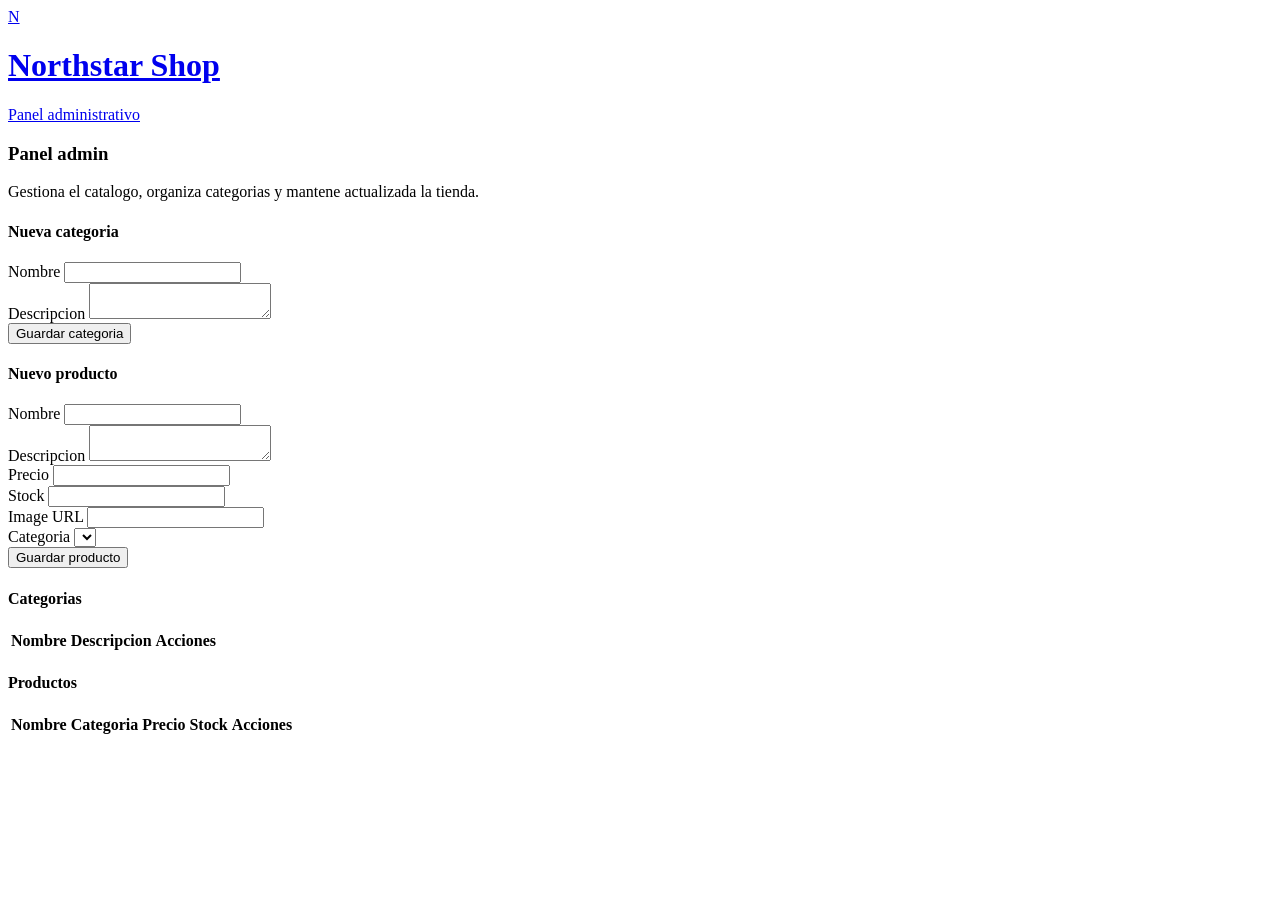
==== frontend/admin.html @ eb370392 "Refine storefront copy for production feel" ====
<!DOCTYPE html>
<html lang="es">
<head>
    <meta charset="UTF-8">
    <meta name="viewport" content="width=device-width, initial-scale=1.0">
    <title>Northstar Shop | Admin</title>
    <link rel="stylesheet" href="css/styles.css">
</head>
<body>
    <header class="topbar">
        <div class="shell topbar-inner">
            <a class="brand" href="index.html">
                <div class="brand-mark">N</div>
                <div class="brand-copy">
                    <h1>Northstar Shop</h1>
                    <p>Panel administrativo</p>
                </div>
            </a>
            <nav class="nav-links" data-auth-links></nav>
        </div>
    </header>

    <main class="admin-wrapper">
        <div class="shell">
            <div class="section-head">
                <div>
                    <h3>Panel admin</h3>
                    <p>Gestiona el catalogo, organiza categorias y mantene actualizada la tienda.</p>
                </div>
            </div>
            <div id="adminMessage" class="message"></div>

            <section class="admin-grid">
                <article class="panel-card">
                    <h4>Nueva categoria</h4>
                    <form id="categoryForm" class="form-grid">
                        <input id="categoryId" type="hidden">
                        <div class="field">
                            <label for="categoryName">Nombre</label>
                            <input id="categoryName" required>
                        </div>
                        <div class="field">
                            <label for="categoryDescription">Descripcion</label>
                            <textarea id="categoryDescription" required></textarea>
                        </div>
                        <button class="btn" type="submit">Guardar categoria</button>
                    </form>
                </article>

                <article class="panel-card">
                    <h4>Nuevo producto</h4>
                    <form id="productForm" class="form-grid">
                        <input id="productId" type="hidden">
                        <div class="field">
                            <label for="productName">Nombre</label>
                            <input id="productName" required>
                        </div>
                        <div class="field">
                            <label for="productDescription">Descripcion</label>
                            <textarea id="productDescription" required></textarea>
                        </div>
                        <div class="split-2">
                            <div class="field">
                                <label for="productPrice">Precio</label>
                                <input id="productPrice" type="number" min="0.01" step="0.01" required>
                            </div>
                            <div class="field">
                                <label for="productStock">Stock</label>
                                <input id="productStock" type="number" min="0" required>
                            </div>
                        </div>
                        <div class="field">
                            <label for="productImageUrl">Image URL</label>
                            <input id="productImageUrl" type="url" required>
                        </div>
                        <div class="field">
                            <label for="productCategoryId">Categoria</label>
                            <select id="productCategoryId" required></select>
                        </div>
                        <button class="btn" type="submit">Guardar producto</button>
                    </form>
                </article>
            </section>

            <section class="section">
                <div class="product-grid">
                    <article class="panel-card">
                        <h4>Categorias</h4>
                        <div class="table-shell">
                            <table>
                                <thead>
                                    <tr><th>Nombre</th><th>Descripcion</th><th>Acciones</th></tr>
                                </thead>
                                <tbody id="adminCategories"></tbody>
                            </table>
                        </div>
                    </article>

                    <article class="panel-card">
                        <h4>Productos</h4>
                        <div class="table-shell">
                            <table>
                                <thead>
                                    <tr><th>Nombre</th><th>Categoria</th><th>Precio</th><th>Stock</th><th>Acciones</th></tr>
                                </thead>
                                <tbody id="adminProducts"></tbody>
                            </table>
                        </div>
                    </article>
                </div>
            </section>
        </div>
    </main>

    <script src="js/config.js"></script>
    <script src="js/common.js"></script>
    <script src="js/admin.js"></script>
</body>
</html>
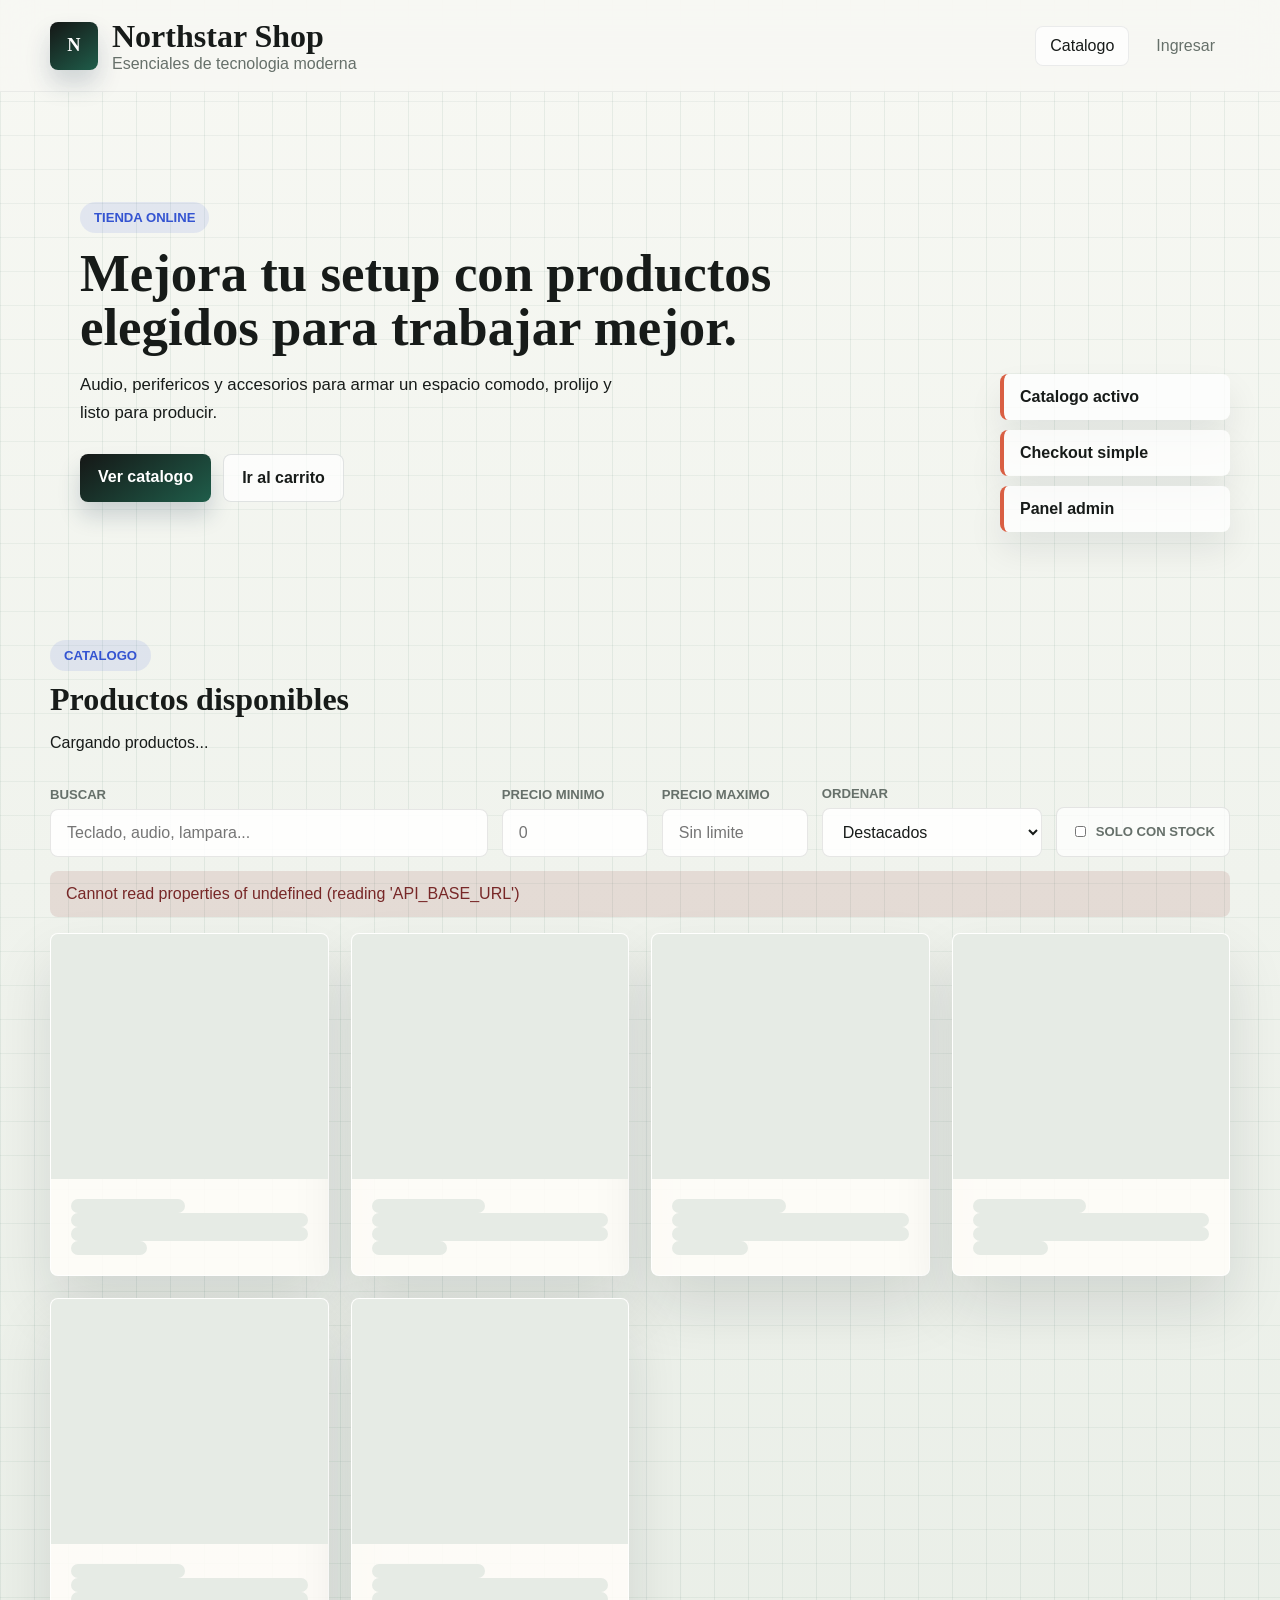
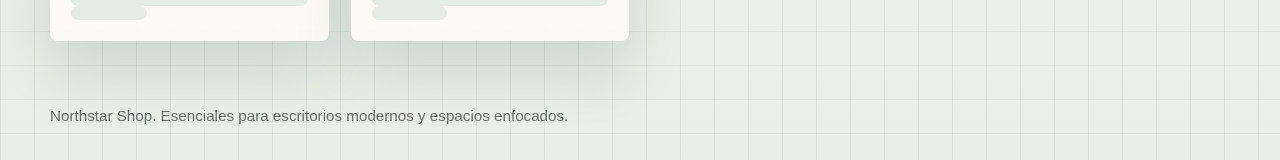
==== commit 18fda1de: "Add catalog filters, admin metrics, and backend tests" ====
--- a/frontend/admin.html
+++ b/frontend/admin.html
@@ -3,7 +3,7 @@
 <head>
     <meta charset="UTF-8">
     <meta name="viewport" content="width=device-width, initial-scale=1.0">
-    <title>Northstar Shop | Admin</title>
+    <title>Northstar Shop | Administracion</title>
     <link rel="stylesheet" href="css/styles.css">
 </head>
 <body>
@@ -29,6 +29,7 @@
                 </div>
             </div>
             <div id="adminMessage" class="message"></div>
+            <section class="admin-stats" id="adminStats" aria-label="Resumen del catalogo"></section>
 
             <section class="admin-grid">
                 <article class="panel-card">
@@ -70,9 +71,10 @@
                             </div>
                         </div>
                         <div class="field">
-                            <label for="productImageUrl">Image URL</label>
+                            <label for="productImageUrl">URL de imagen</label>
                             <input id="productImageUrl" type="url" required>
                         </div>
+                        <div class="image-preview" id="productImagePreview">Vista previa de la imagen</div>
                         <div class="field">
                             <label for="productCategoryId">Categoria</label>
                             <select id="productCategoryId" required></select>
@@ -101,7 +103,7 @@
                         <div class="table-shell">
                             <table>
                                 <thead>
-                                    <tr><th>Nombre</th><th>Categoria</th><th>Precio</th><th>Stock</th><th>Acciones</th></tr>
+                                    <tr><th>Producto</th><th>Categoria</th><th>Precio</th><th>Stock</th><th>Acciones</th></tr>
                                 </thead>
                                 <tbody id="adminProducts"></tbody>
                             </table>
--- a/frontend/css/styles.css
+++ b/frontend/css/styles.css
@@ -0,0 +1,828 @@
+:root {
+    --bg: #f7f8f3;
+    --bg-deep: #e9eee7;
+    --surface: rgba(255, 255, 252, 0.9);
+    --surface-strong: #ffffff;
+    --surface-dark: #151716;
+    --surface-dark-soft: #27302a;
+    --text: #171b19;
+    --muted: #66706a;
+    --line: rgba(23, 27, 25, 0.1);
+    --line-strong: rgba(23, 27, 25, 0.18);
+    --primary: #1f5d4a;
+    --primary-soft: #2c7c63;
+    --accent: #d95f43;
+    --accent-soft: rgba(217, 95, 67, 0.12);
+    --blue: #3454d1;
+    --blue-soft: rgba(52, 84, 209, 0.1);
+    --success-bg: rgba(31, 123, 91, 0.12);
+    --success-text: #175f47;
+    --danger-bg: rgba(142, 47, 47, 0.12);
+    --danger-text: #772727;
+    --shadow-lg: 0 30px 60px rgba(16, 24, 32, 0.12);
+    --shadow-md: 0 18px 34px rgba(16, 24, 32, 0.08);
+    --radius-xl: 8px;
+    --radius-lg: 8px;
+    --radius-md: 8px;
+    --radius-sm: 8px;
+    --container: 1180px;
+}
+
+* {
+    box-sizing: border-box;
+}
+
+html {
+    scroll-behavior: smooth;
+}
+
+body {
+    margin: 0;
+    min-height: 100vh;
+    font-family: "Aptos", "Segoe UI Variable", "Segoe UI", sans-serif;
+    color: var(--text);
+    background:
+        linear-gradient(90deg, rgba(31, 93, 74, 0.08) 1px, transparent 1px),
+        linear-gradient(0deg, rgba(31, 93, 74, 0.06) 1px, transparent 1px),
+        linear-gradient(180deg, var(--bg) 0%, var(--bg-deep) 100%);
+    background-size: 34px 34px, 34px 34px, auto;
+}
+
+a {
+    color: inherit;
+    text-decoration: none;
+}
+
+button,
+input,
+select,
+textarea {
+    font: inherit;
+}
+
+.shell {
+    width: min(100% - 32px, var(--container));
+    margin: 0 auto;
+}
+
+.topbar {
+    position: sticky;
+    top: 0;
+    z-index: 50;
+    backdrop-filter: blur(18px);
+    background: rgba(247, 248, 243, 0.88);
+    border-bottom: 1px solid rgba(22, 32, 42, 0.06);
+}
+
+.topbar-inner,
+.section-head,
+.cta-row,
+.pill-row,
+.nav-links,
+.quantity-row,
+.brand {
+    display: flex;
+    gap: 12px;
+    flex-wrap: wrap;
+}
+
+.topbar-inner,
+.section-head {
+    justify-content: space-between;
+}
+
+.topbar-inner {
+    align-items: center;
+    padding: 18px 0;
+}
+
+.section-head {
+    align-items: flex-end;
+    margin-bottom: 22px;
+}
+
+.brand {
+    align-items: center;
+    gap: 14px;
+}
+
+.brand-mark {
+    width: 48px;
+    height: 48px;
+    display: grid;
+    place-items: center;
+    border-radius: var(--radius-sm);
+    background: linear-gradient(145deg, var(--surface-dark), var(--primary));
+    color: #fff;
+    font-family: Georgia, "Times New Roman", serif;
+    font-size: 1.15rem;
+    font-weight: 700;
+    letter-spacing: 0;
+    box-shadow: 0 14px 24px rgba(22, 50, 79, 0.18);
+}
+
+.brand-copy h1,
+.brand-copy p,
+.section-head h3,
+.section-head p,
+.hero-copy h2,
+.hero-copy p {
+    margin: 0;
+}
+
+.brand-copy h1,
+.hero-copy h2,
+.section-head h3,
+.price,
+.order-card h3 {
+    font-family: Georgia, "Times New Roman", serif;
+    letter-spacing: 0;
+}
+
+.brand-copy p,
+.meta,
+.helper-text,
+.empty-state,
+.notice,
+.section-head p {
+    color: var(--muted);
+}
+
+.nav-links a,
+.nav-links button {
+    border: 1px solid transparent;
+    background: transparent;
+    color: var(--muted);
+    padding: 10px 14px;
+    border-radius: var(--radius-sm);
+    cursor: pointer;
+    transition: 0.2s ease;
+}
+
+.nav-links a:hover,
+.nav-links button:hover,
+.nav-links .active {
+    color: var(--text);
+    border-color: rgba(22, 32, 42, 0.08);
+    background: rgba(255, 255, 255, 0.74);
+}
+
+.storefront-hero,
+.auth-wrapper,
+.detail-wrapper,
+.cart-wrapper,
+.orders-wrapper,
+.admin-wrapper {
+    padding: 46px 0 60px;
+}
+
+.hero-layout,
+.detail-grid,
+.cart-layout,
+.split-2,
+.product-grid,
+.admin-grid,
+.order-grid {
+    display: grid;
+    gap: 22px;
+}
+
+.detail-grid {
+    grid-template-columns: 1.15fr 0.85fr;
+}
+
+.hero-layout {
+    align-items: end;
+    grid-template-columns: minmax(0, 1fr) auto;
+    padding: 34px 0 18px;
+}
+
+.cart-layout {
+    grid-template-columns: 1.45fr 0.92fr;
+    overflow: hidden;
+}
+
+.split-2 {
+    grid-template-columns: repeat(2, 1fr);
+}
+
+.product-grid,
+.admin-grid,
+.order-grid {
+    grid-template-columns: repeat(auto-fit, minmax(265px, 1fr));
+}
+
+.glass-card,
+.product-card,
+.order-card,
+.panel-card,
+.auth-card,
+.detail-grid,
+.cart-layout {
+    background: var(--surface);
+    border: 1px solid rgba(255, 255, 255, 0.78);
+    border-radius: var(--radius-xl);
+    box-shadow: var(--shadow-lg);
+}
+
+.hero-copy,
+.auth-card,
+.detail-copy,
+.cart-items,
+.cart-summary,
+.order-card,
+.panel-card {
+    padding: 30px;
+}
+
+.eyebrow,
+.label {
+    display: inline-flex;
+    align-items: center;
+    gap: 8px;
+    padding: 8px 14px;
+    border-radius: 999px;
+    background: var(--blue-soft);
+    color: var(--blue);
+    font-size: 0.82rem;
+    font-weight: 700;
+    letter-spacing: 0;
+    text-transform: uppercase;
+}
+
+.hero-copy h2 {
+    max-width: 760px;
+    margin: 14px 0 16px;
+    font-size: 3.3rem;
+    line-height: 1.02;
+}
+
+.hero-copy p {
+    max-width: 58ch;
+    margin-bottom: 26px;
+    font-size: 1.05rem;
+    line-height: 1.7;
+}
+
+.hero-proof {
+    display: grid;
+    gap: 10px;
+    min-width: 230px;
+}
+
+.hero-proof span {
+    border-left: 4px solid var(--accent);
+    background: rgba(255, 255, 255, 0.78);
+    border-radius: var(--radius-sm);
+    box-shadow: var(--shadow-md);
+    font-weight: 800;
+    padding: 14px 16px;
+}
+
+.btn,
+.btn-outline,
+.btn-muted,
+.danger-btn {
+    border: 0;
+    border-radius: var(--radius-sm);
+    padding: 14px 18px;
+    font-weight: 700;
+    cursor: pointer;
+    transition: 0.2s ease;
+}
+
+.btn {
+    background: linear-gradient(145deg, var(--surface-dark), var(--primary));
+    color: #fff;
+    box-shadow: 0 14px 22px rgba(22, 50, 79, 0.18);
+}
+
+.btn:hover,
+.btn-outline:hover,
+.btn-muted:hover,
+.danger-btn:hover {
+    transform: translateY(-1px);
+}
+
+.btn-outline {
+    border: 1px solid rgba(22, 32, 42, 0.12);
+    background: rgba(255, 255, 255, 0.72);
+    color: var(--text);
+}
+
+.btn:disabled {
+    cursor: not-allowed;
+    opacity: 0.48;
+    transform: none;
+}
+
+.btn-muted {
+    background: rgba(22, 32, 42, 0.06);
+    color: var(--text);
+}
+
+.danger-btn {
+    background: #8a3434;
+    color: #fff;
+}
+
+.pill {
+    border: 1px solid rgba(22, 32, 42, 0.08);
+    background: rgba(255, 255, 255, 0.74);
+    color: var(--text);
+    padding: 10px 16px;
+    border-radius: 999px;
+    cursor: pointer;
+    transition: 0.2s ease;
+}
+
+.pill:hover {
+    border-color: rgba(22, 32, 42, 0.16);
+}
+
+.pill.active {
+    background: var(--surface-dark);
+    border-color: transparent;
+    color: #fff;
+}
+
+.section {
+    padding: 30px 0 46px;
+}
+
+.catalog-heading {
+    display: flex;
+    justify-content: space-between;
+    align-items: end;
+    gap: 18px;
+    margin-bottom: 18px;
+}
+
+.catalog-heading h3 {
+    font-family: Georgia, "Times New Roman", serif;
+    font-size: 2rem;
+    margin: 10px 0 4px;
+}
+
+.catalog-toolbar {
+    display: grid;
+    grid-template-columns: minmax(240px, 1.35fr) minmax(130px, 0.45fr) minmax(130px, 0.45fr) 220px auto;
+    align-items: end;
+    gap: 14px;
+    margin-bottom: 14px;
+}
+
+.search-field,
+.select-field,
+.checkbox-field {
+    display: grid;
+    gap: 7px;
+}
+
+.search-field span,
+.select-field span,
+.checkbox-field span {
+    color: var(--muted);
+    font-size: 0.82rem;
+    font-weight: 800;
+    text-transform: uppercase;
+}
+
+.search-field input,
+.select-field select,
+.select-field input {
+    width: 100%;
+    border: 1px solid var(--line);
+    background: rgba(255, 255, 255, 0.88);
+    border-radius: var(--radius-sm);
+    color: var(--text);
+    outline: none;
+    padding: 14px 16px;
+}
+
+.search-field input:focus,
+.select-field select:focus,
+.select-field input:focus {
+    border-color: rgba(31, 93, 74, 0.42);
+    box-shadow: 0 0 0 4px rgba(31, 93, 74, 0.1);
+}
+
+.checkbox-field {
+    min-height: 50px;
+    grid-template-columns: 18px auto;
+    align-items: center;
+    border: 1px solid var(--line);
+    background: rgba(255, 255, 255, 0.72);
+    border-radius: var(--radius-sm);
+    padding: 12px 14px;
+}
+
+.checkbox-field input {
+    accent-color: var(--primary);
+}
+
+.product-card {
+    overflow: hidden;
+    background: rgba(255, 253, 249, 0.88);
+    border: 1px solid rgba(255, 255, 255, 0.85);
+}
+
+.product-image,
+.product-card img,
+.detail-image img {
+    width: 100%;
+    height: 245px;
+    display: block;
+    object-fit: cover;
+}
+
+.product-image {
+    overflow: hidden;
+    background: #dce4dc;
+}
+
+.product-card img {
+    transition: transform 0.32s ease;
+}
+
+.product-card:hover img {
+    transform: scale(1.035);
+}
+
+.product-copy {
+    padding: 20px;
+}
+
+.product-meta-row {
+    display: flex;
+    justify-content: space-between;
+    align-items: center;
+    gap: 8px;
+}
+
+.stock-chip {
+    border: 1px solid var(--line);
+    border-radius: 999px;
+    color: var(--muted);
+    font-size: 0.78rem;
+    font-weight: 800;
+    padding: 7px 10px;
+    white-space: nowrap;
+}
+
+.product-copy h4 {
+    margin: 14px 0 10px;
+    font-size: 1.15rem;
+    letter-spacing: 0;
+}
+
+.product-copy h4 a:hover {
+    color: var(--primary);
+}
+
+.price {
+    margin: 16px 0 12px;
+    font-size: 1.55rem;
+    color: var(--surface-dark);
+}
+
+.stack,
+.form-grid,
+.field {
+    display: grid;
+    gap: 14px;
+}
+
+.auth-card {
+    width: min(100%, 520px);
+    margin: 0 auto;
+}
+
+.field label {
+    color: var(--muted);
+    font-size: 0.92rem;
+    font-weight: 700;
+}
+
+.field input,
+.field textarea,
+.field select {
+    width: 100%;
+    border: 1px solid rgba(22, 32, 42, 0.1);
+    background: rgba(255, 255, 255, 0.92);
+    color: var(--text);
+    padding: 14px 16px;
+    border-radius: var(--radius-sm);
+    outline: none;
+    transition: 0.2s ease;
+}
+
+.password-field {
+    display: grid;
+    grid-template-columns: minmax(0, 1fr) 76px;
+    gap: 8px;
+}
+
+.password-field input {
+    min-width: 0;
+}
+
+.icon-button {
+    width: 76px;
+    height: 46px;
+    border: 1px solid var(--line);
+    border-radius: var(--radius-sm);
+    background: rgba(255, 255, 255, 0.9);
+    cursor: pointer;
+    font-weight: 800;
+}
+
+.demo-access {
+    display: grid;
+    gap: 8px;
+    border: 1px solid var(--line);
+    border-left: 4px solid var(--accent);
+    border-radius: var(--radius-sm);
+    background: rgba(255, 255, 255, 0.72);
+    margin: 16px 0 18px;
+    padding: 14px;
+}
+
+.demo-access span {
+    color: var(--muted);
+    font-size: 0.94rem;
+}
+
+.field input:focus,
+.field textarea:focus,
+.field select:focus {
+    border-color: rgba(22, 50, 79, 0.34);
+    box-shadow: 0 0 0 4px rgba(22, 50, 79, 0.08);
+}
+
+.field textarea {
+    min-height: 120px;
+    resize: vertical;
+}
+
+.message {
+    display: none;
+    margin-bottom: 16px;
+    padding: 14px 16px;
+    border-radius: var(--radius-md);
+}
+
+.message.error {
+    display: block;
+    background: var(--danger-bg);
+    color: var(--danger-text);
+}
+
+.message.success {
+    display: block;
+    background: var(--success-bg);
+    color: var(--success-text);
+}
+
+.cart-badge {
+    display: inline-grid;
+    min-width: 22px;
+    height: 22px;
+    margin-left: 6px;
+    place-items: center;
+    border-radius: 999px;
+    background: var(--accent);
+    color: #fff;
+    font-size: 0.75rem;
+    font-weight: 800;
+}
+
+.skeleton {
+    position: relative;
+    overflow: hidden;
+    background: #e6ebe5;
+}
+
+.skeleton::after {
+    position: absolute;
+    inset: 0;
+    content: "";
+    transform: translateX(-100%);
+    background: linear-gradient(90deg, transparent, rgba(255, 255, 255, 0.58), transparent);
+    animation: shimmer 1.3s infinite;
+}
+
+.skeleton-image {
+    height: 245px;
+}
+
+.skeleton-line {
+    height: 14px;
+    border-radius: 999px;
+}
+
+.skeleton-line.short {
+    width: 48%;
+}
+
+.skeleton-line.tiny {
+    width: 32%;
+}
+
+@keyframes shimmer {
+    100% {
+        transform: translateX(100%);
+    }
+}
+
+.detail-grid {
+    overflow: hidden;
+}
+
+.detail-copy {
+    align-content: center;
+}
+
+.detail-copy h2 {
+    margin: 14px 0 14px;
+    font-family: Georgia, "Times New Roman", serif;
+    font-size: clamp(2rem, 4vw, 3rem);
+    line-height: 1;
+}
+
+.cart-summary {
+    background:
+        linear-gradient(180deg, rgba(24, 34, 45, 0.98), rgba(34, 49, 66, 0.98));
+    color: #f5f1ea;
+}
+
+.cart-summary .meta,
+.cart-summary .notice {
+    color: rgba(245, 241, 234, 0.72);
+}
+
+.cart-item {
+    display: grid;
+    grid-template-columns: 88px 1fr auto;
+    gap: 16px;
+    padding: 18px 0;
+    border-bottom: 1px solid var(--line);
+}
+
+.cart-item img {
+    width: 88px;
+    height: 88px;
+    object-fit: cover;
+    border-radius: var(--radius-sm);
+}
+
+.quantity-row {
+    align-items: center;
+}
+
+.quantity-row input {
+    width: 78px;
+}
+
+.order-card,
+.panel-card {
+    background: rgba(255, 253, 249, 0.9);
+}
+
+.admin-stats {
+    display: grid;
+    grid-template-columns: repeat(auto-fit, minmax(175px, 1fr));
+    gap: 14px;
+    margin: 20px 0 24px;
+}
+
+.stat-card {
+    border: 1px solid rgba(255, 255, 255, 0.78);
+    border-radius: var(--radius-lg);
+    background: rgba(255, 253, 249, 0.84);
+    box-shadow: var(--shadow-md);
+    padding: 18px;
+}
+
+.stat-card span {
+    display: block;
+    color: var(--muted);
+    font-size: 0.82rem;
+    font-weight: 800;
+    text-transform: uppercase;
+}
+
+.stat-card strong {
+    display: block;
+    margin-top: 8px;
+    font-family: Georgia, "Times New Roman", serif;
+    font-size: 1.65rem;
+}
+
+.image-preview {
+    min-height: 180px;
+    display: grid;
+    place-items: center;
+    border: 1px dashed var(--line-strong);
+    border-radius: var(--radius-sm);
+    background-color: rgba(255, 255, 255, 0.65);
+    background-position: center;
+    background-size: cover;
+    color: var(--muted);
+    font-weight: 700;
+}
+
+.table-product {
+    display: grid;
+    grid-template-columns: 54px minmax(130px, 1fr);
+    gap: 12px;
+    align-items: center;
+}
+
+.table-product img {
+    width: 54px;
+    height: 54px;
+    border-radius: var(--radius-sm);
+    object-fit: cover;
+}
+
+.table-shell {
+    overflow-x: auto;
+}
+
+table {
+    width: 100%;
+    border-collapse: collapse;
+}
+
+th,
+td {
+    text-align: left;
+    padding: 14px 8px;
+    border-bottom: 1px solid var(--line);
+}
+
+th {
+    color: var(--muted);
+    font-size: 0.86rem;
+    font-weight: 700;
+    text-transform: uppercase;
+    letter-spacing: 0;
+}
+
+.footer {
+    padding: 20px 0 36px;
+    color: var(--muted);
+    font-size: 0.95rem;
+}
+
+@media (max-width: 960px) {
+    .hero-layout,
+    .detail-grid,
+    .cart-layout {
+        grid-template-columns: 1fr;
+    }
+
+    .hero-copy h2 {
+        max-width: 680px;
+    }
+
+    .hero-proof {
+        grid-template-columns: repeat(3, 1fr);
+    }
+}
+
+@media (max-width: 720px) {
+    .topbar-inner,
+    .section-head {
+        align-items: flex-start;
+        flex-direction: column;
+    }
+
+    .split-2 {
+        grid-template-columns: 1fr;
+    }
+
+    .hero-copy,
+    .auth-card,
+    .detail-copy,
+    .cart-items,
+    .cart-summary,
+    .order-card,
+    .panel-card {
+        padding: 22px;
+    }
+
+    .cart-item {
+        grid-template-columns: 1fr;
+    }
+
+    .catalog-toolbar,
+    .hero-proof {
+        grid-template-columns: 1fr;
+    }
+
+    .hero-copy h2 {
+        font-size: 2.35rem;
+    }
+}
